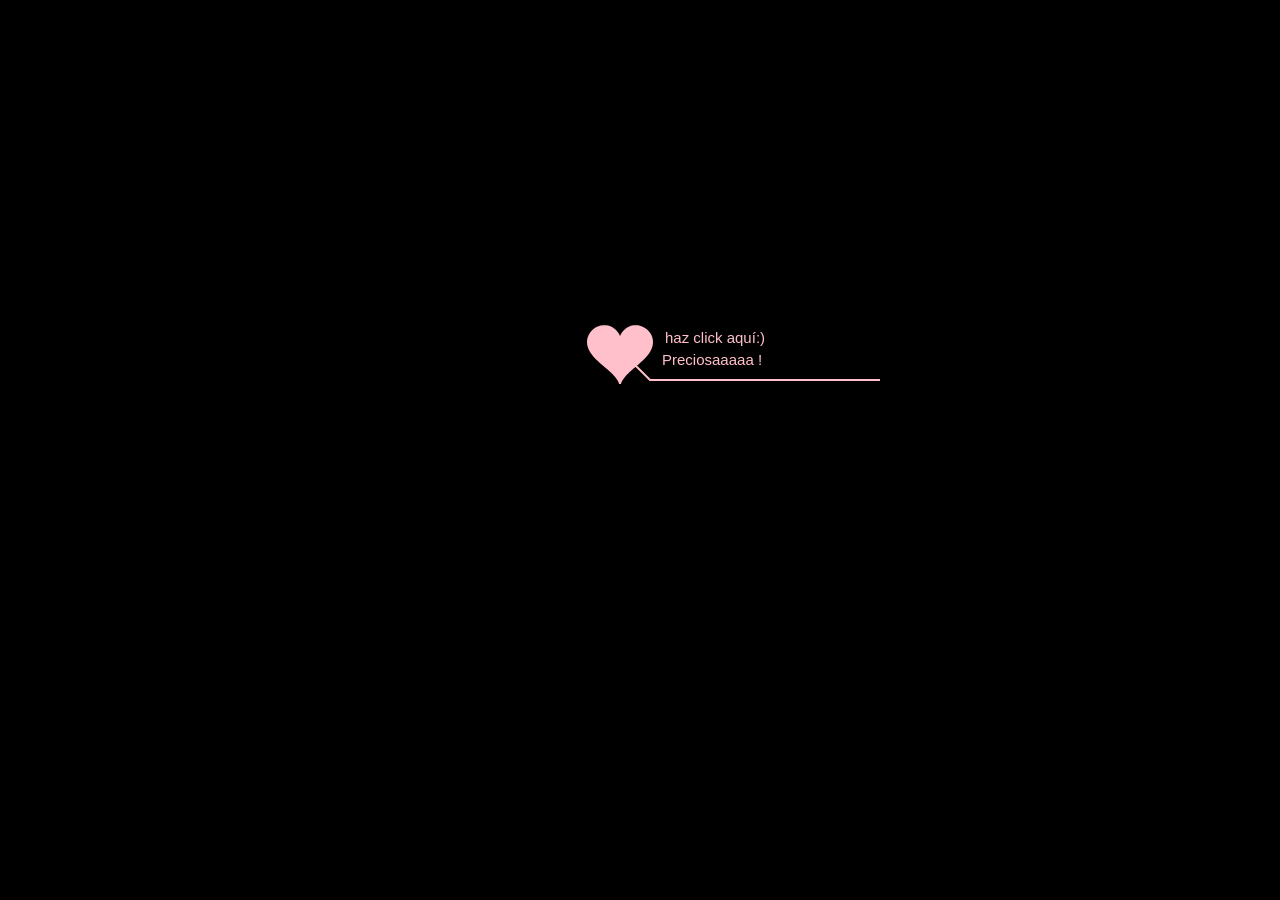
==== index.html @ 613b3f8d "Update index.html" ====
<!DOCTYPE html PUBLIC "-//W3C//DTD XHTML 1.0 Strict//EN" "http://www.w3.org/TR/xhtml1/DTD/xhtml1-strict.dtd">
<html xml:lang="en" xmlns="http://www.w3.org/1999/xhtml">
<head>
    <meta http-equiv="Content-Type" content="text/html; charset=UTF-8">
    <title>4YOU Love</title>	    
    <link type="text/css" rel="stylesheet" href="file/default.css">
    <script type="text/javascript" src="file/jquery.min.js"></script>
    <script type="text/javascript" src="file/jscex.min.js"></script>
    <script type="text/javascript" src="file/jscex-parser.js"></script>
    <script type="text/javascript" src="file/jscex-jit.js"></script>
    <script type="text/javascript" src="file/jscex-builderbase.min.js"></script>
    <script type="text/javascript" src="file/jscex-async.min.js"></script>
    <script type="text/javascript" src="file/jscex-async-powerpack.min.js"></script>
    <script type="text/javascript" src="file/function.js" charset="utf-8"></script>
    <script type="text/javascript" src="file/love.js" charset="utf-8"></script>
    <script>
        function playAudio() {
            var audio = document.getElementById("myAudio");
            audio.play();
        }
    </script>
</head>
<body>
    <div id="main">
        <div id="error"><a href="http://www.google.cn/chrome/intl/zh-CN/landing_chrome.html?hl=zh-CN&brand=CHMI">Chrome</a> (<a href="http://firefox.com.cn/download/">Firefox</a>)</div>
        <audio autoplay="autoplay" height="100" width="100" id="myAudio">
            <source src="aud.mp3" type="audio/mp3" />
            <embed height="100" width="100" src="aud.mp3" />
        </audio>
        <div id="wrap">
            <div id="text">
                <div id="code">
                    <span class="say">Hey Morena 💞</span><br>
                    <span class="say"></span><br>
                    <span class="say">Feliz San Valentín amor ❤️</span><br>
                    <span class="say">Gracias por llegar a mi vida 🌹</span><br>
                    <span class="say">Y por hacer mis días más felices solo con existir (además de amarme 😌)</span><br>
                    <span class="say">Eres mi persona favorita, mi paz y mi alegría ❤️❤️</span><br>
					<span class="say">Eres simplemente INCREIBLE❤️</span><br>
                    <span class="say">Hoy celebramos nuestro primer 14 de febrero juntos</span><br>
                    <span class="say">Y te aseguro que es el primero de muchos ❤️😘</span><br>
                    <span class="say"></span><br>
                     <span class="say">TE AMOOOOOOOO❤️❤️❤️❤️</span><br>
                </div>
            </div>
            <div id="clock-box">
                <span id="clock">577 days 0 hours 0 minutes 0 seconds</span> <!-- Change to "6940 days..." if needed -->
            </div>
            <canvas id="canvas" width="1100" height="680"></canvas>
        </div>
    </div>

    <script>
    (function() {
        var canvas = $('#canvas');
		
        if (!canvas[0].getContext) {
            $("#error").show();
            return false;
        }

        var width = canvas.width();
        var height = canvas.height();        
        canvas.attr("width", width);
        canvas.attr("height", height);

        var opts = {
            seed: {
                x: width / 2 - 20,
                color: "rgb(190, 26, 37)",
                scale: 2
            },
            branch: [
                [535, 680, 570, 250, 500, 200, 30, 100, [
                    [540, 500, 455, 417, 340, 400, 13, 100, [
                        [450, 435, 434, 430, 394, 395, 2, 40]
                    ]],
                    [550, 445, 600, 356, 680, 345, 12, 100, [
                        [578, 400, 648, 409, 661, 426, 3, 80]
                    ]],
                    [539, 281, 537, 248, 534, 217, 3, 40],
                    [546, 397, 413, 247, 328, 244, 9, 80, [
                        [427, 286, 383, 253, 371, 205, 2, 40],
                        [498, 345, 435, 315, 395, 330, 4, 60]
                    ]],
                    [546, 357, 608, 252, 678, 221, 6, 100, [
                        [590, 293, 646, 277, 648, 271, 2, 80]
                    ]]
                ]] 
            ],
            bloom: {
                num: 700,
                width: 1080,
                height: 650,
            },
            footer: {
                width: 1200,
                height: 5,
                speed: 10,
            }
        }

        var tree = new Tree(canvas[0], width, height, opts);
        var seed = tree.seed;
        var foot = tree.footer;
        var hold = 1;

        canvas.click(function(e) {
            playAudio();
            var offset = canvas.offset(), x, y;
            x = e.pageX - offset.left;
            y = e.pageY - offset.top;
            if (seed.hover(x, y)) {
                hold = 0; 
                canvas.unbind("click");
                canvas.unbind("mousemove");
                canvas.removeClass('hand');
            }
        }).mousemove(function(e) {
            var offset = canvas.offset(), x, y;
            x = e.pageX - offset.left;
            y = e.pageY - offset.top;
            canvas.toggleClass('hand', seed.hover(x, y));
        });

        var seedAnimate = eval(Jscex.compile("async", function () {
            seed.draw();
            while (hold) {
                $await(Jscex.Async.sleep(10));
            }
            while (seed.canScale()) {
                seed.scale(0.95);
                $await(Jscex.Async.sleep(10));
            }
            while (seed.canMove()) {
                seed.move(0, 2);
                foot.draw();
                $await(Jscex.Async.sleep(10));
            }
        }));

        var growAnimate = eval(Jscex.compile("async", function () {
            do {
                tree.grow();
                $await(Jscex.Async.sleep(10));
            } while (tree.canGrow());
        }));

        var flowAnimate = eval(Jscex.compile("async", function () {
            do {
                tree.flower(2);
                $await(Jscex.Async.sleep(10));
            } while (tree.canFlower());
        }));

        var moveAnimate = eval(Jscex.compile("async", function () {
            tree.snapshot("p1", 240, 0, 610, 680);
            while (tree.move("p1", 500, 0)) {
                foot.draw();
                $await(Jscex.Async.sleep(10));
            }
            foot.draw();
            tree.snapshot("p2", 500, 0, 610, 680);

            canvas.parent().css("background", "url(" + tree.toDataURL('image/png') + ")");
            canvas.css("background", "#ffe");
            $await(Jscex.Async.sleep(300));
            canvas.css("background", "none");
        }));

        var textAnimate = eval(Jscex.compile("async", function () {
            $("#code").show().typewriter();
        }));
	    
        var runAsync = eval(Jscex.compile("async", function () {
            $await(seedAnimate());
            $await(growAnimate());
            $await(flowAnimate());
            $await(moveAnimate());
            textAnimate().start();
        }));

        runAsync().start();
    })();
    </script>
</body>

</html>
---- file/default.css ----
body {
  margin: 0;
  padding: 0;
  background-color: #000; /* solid black background, images removed */
  color: white;
  font-size: 14px;
  font-family: sans-serif;
  overflow: auto;
}
a {
  color: white;
  font-size: 14px;
}
#main {
  width: 100%;
}
#wrap {
  position: relative;
  margin: 0 auto;
  width: 1100px;
  height: 680px;
  margin-top: 10px;
}
#text {
  width: 272px;
  height: 560px;
  left: 188px;
  top: 80px;
  position: absolute;
}
#code {
  display: none;
  color: rgb(196, 255, 255);
  font-size: 16px;
  margin-top: 70px;
  line-height: 25px;
  font-size: larger;
  font-weight: bolder;
}
#clock-box {
  position: absolute;
  left: 60px;
  top: 550px;
  font-size: 28px;
  display: none;
}
#clock-box a {
  font-size: 28px;
  text-decoration: none;
}
#clock {
  margin-left: 48px;
}
#clock .digit {
  font-size: 64px;
}
#canvas {
  margin: 0 auto;
  width: 1100px;
  height: 680px;
}
#error {
  margin: 0 auto;
  text-align: center;
  margin-top: 60px;
  display: none;
}
.hand {
  cursor: pointer;
}
.say {
  margin-left: 5px;
}
.space {
  margin-right: 150px;
}

#message-box{
  position: absolute;
  margin-top:450px;
  font-size: 25px;
  font-family: monospace;

}
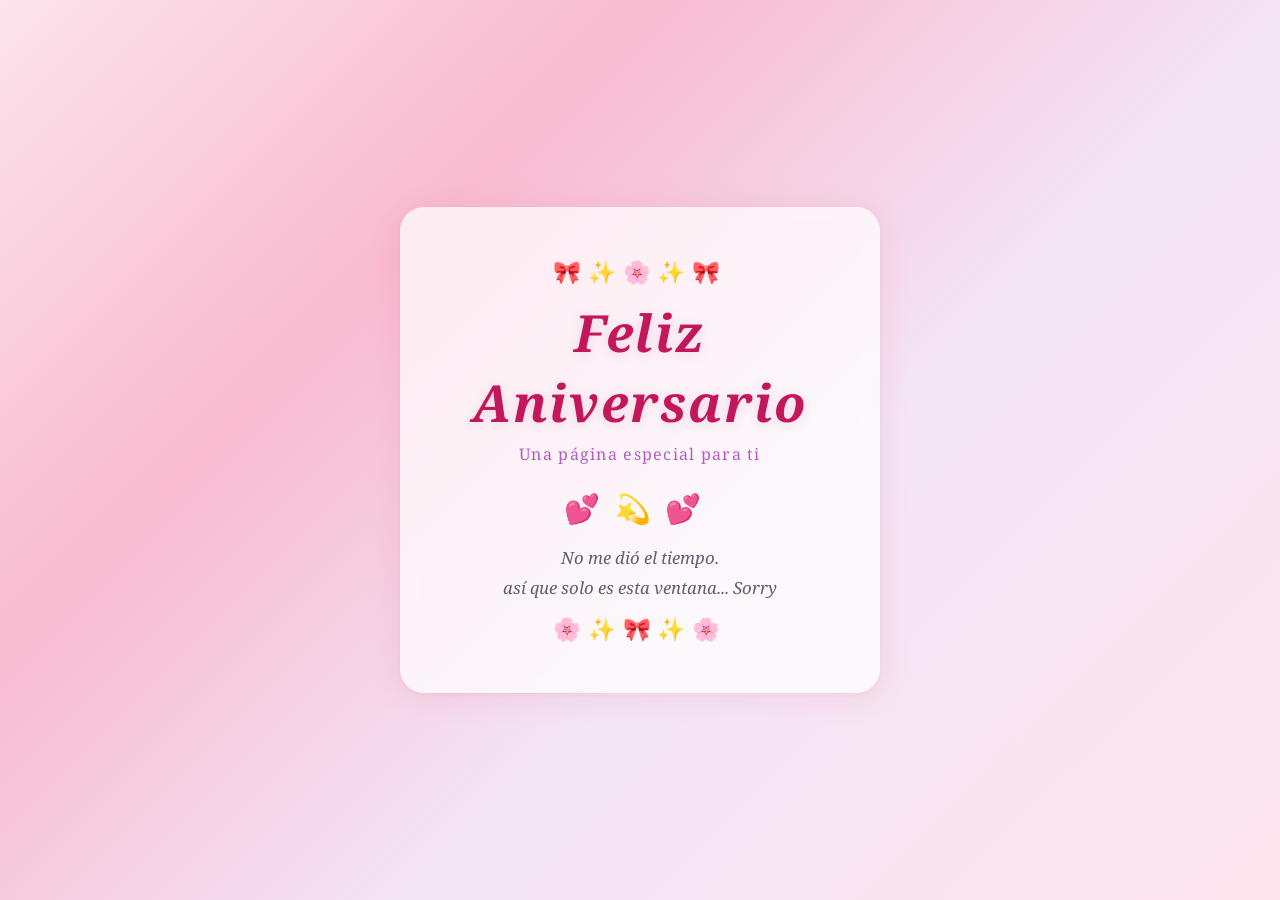
==== commit 1ff82184: "Añadir biblioteca final con 8 libros interactivos y desplegar en Pages - Nueva escena "La Biblioteca" ====
--- a/index.html
+++ b/index.html
@@ -1,191 +1,24 @@
-<!DOCTYPE html PUBLIC "-//W3C//DTD XHTML 1.0 Strict//EN" "http://www.w3.org/TR/xhtml1/DTD/xhtml1-strict.dtd">
-<html xml:lang="en" xmlns="http://www.w3.org/1999/xhtml">
-<head>
-    <meta http-equiv="Content-Type" content="text/html; charset=UTF-8">
-    <title>4YOU Love</title>	    
-    <link type="text/css" rel="stylesheet" href="file/default.css">
-    <script type="text/javascript" src="file/jquery.min.js"></script>
-    <script type="text/javascript" src="file/jscex.min.js"></script>
-    <script type="text/javascript" src="file/jscex-parser.js"></script>
-    <script type="text/javascript" src="file/jscex-jit.js"></script>
-    <script type="text/javascript" src="file/jscex-builderbase.min.js"></script>
-    <script type="text/javascript" src="file/jscex-async.min.js"></script>
-    <script type="text/javascript" src="file/jscex-async-powerpack.min.js"></script>
-    <script type="text/javascript" src="file/function.js" charset="utf-8"></script>
-    <script type="text/javascript" src="file/love.js" charset="utf-8"></script>
-    <script>
-        function playAudio() {
-            var audio = document.getElementById("myAudio");
-            audio.play();
-        }
-    </script>
-</head>
-<body>
-    <div id="main">
-        <div id="error"><a href="http://www.google.cn/chrome/intl/zh-CN/landing_chrome.html?hl=zh-CN&brand=CHMI">Chrome</a> (<a href="http://firefox.com.cn/download/">Firefox</a>)</div>
-        <audio autoplay="autoplay" height="100" width="100" id="myAudio">
-            <source src="aud.mp3" type="audio/mp3" />
-            <embed height="100" width="100" src="aud.mp3" />
-        </audio>
-        <div id="wrap">
-            <div id="text">
-                <div id="code">
-                    <span class="say">Hey Morena 💞</span><br>
-                    <span class="say"></span><br>
-                    <span class="say">Feliz San Valentín amor ❤️</span><br>
-                    <span class="say">Gracias por llegar a mi vida 🌹</span><br>
-                    <span class="say">Y por hacer mis días más felices solo con existir (además de amarme 😌)</span><br>
-                    <span class="say">Eres mi persona favorita, mi paz y mi alegría ❤️❤️</span><br>
-					<span class="say">Eres simplemente INCREIBLE❤️</span><br>
-                    <span class="say">Hoy celebramos nuestro primer 14 de febrero juntos</span><br>
-                    <span class="say">Y te aseguro que es el primero de muchos ❤️😘</span><br>
-                    <span class="say"></span><br>
-                     <span class="say">TE AMOOOOOOOO❤️❤️❤️❤️</span><br>
-                </div>
-            </div>
-            <div id="clock-box">
-                <span id="clock">577 days 0 hours 0 minutes 0 seconds</span> <!-- Change to "6940 days..." if needed -->
-            </div>
-            <canvas id="canvas" width="1100" height="680"></canvas>
-        </div>
-    </div>
-
-    <script>
-    (function() {
-        var canvas = $('#canvas');
-		
-        if (!canvas[0].getContext) {
-            $("#error").show();
-            return false;
-        }
-
-        var width = canvas.width();
-        var height = canvas.height();        
-        canvas.attr("width", width);
-        canvas.attr("height", height);
-
-        var opts = {
-            seed: {
-                x: width / 2 - 20,
-                color: "rgb(190, 26, 37)",
-                scale: 2
-            },
-            branch: [
-                [535, 680, 570, 250, 500, 200, 30, 100, [
-                    [540, 500, 455, 417, 340, 400, 13, 100, [
-                        [450, 435, 434, 430, 394, 395, 2, 40]
-                    ]],
-                    [550, 445, 600, 356, 680, 345, 12, 100, [
-                        [578, 400, 648, 409, 661, 426, 3, 80]
-                    ]],
-                    [539, 281, 537, 248, 534, 217, 3, 40],
-                    [546, 397, 413, 247, 328, 244, 9, 80, [
-                        [427, 286, 383, 253, 371, 205, 2, 40],
-                        [498, 345, 435, 315, 395, 330, 4, 60]
-                    ]],
-                    [546, 357, 608, 252, 678, 221, 6, 100, [
-                        [590, 293, 646, 277, 648, 271, 2, 80]
-                    ]]
-                ]] 
-            ],
-            bloom: {
-                num: 700,
-                width: 1080,
-                height: 650,
-            },
-            footer: {
-                width: 1200,
-                height: 5,
-                speed: 10,
-            }
-        }
-
-        var tree = new Tree(canvas[0], width, height, opts);
-        var seed = tree.seed;
-        var foot = tree.footer;
-        var hold = 1;
-
-        canvas.click(function(e) {
-            playAudio();
-            var offset = canvas.offset(), x, y;
-            x = e.pageX - offset.left;
-            y = e.pageY - offset.top;
-            if (seed.hover(x, y)) {
-                hold = 0; 
-                canvas.unbind("click");
-                canvas.unbind("mousemove");
-                canvas.removeClass('hand');
-            }
-        }).mousemove(function(e) {
-            var offset = canvas.offset(), x, y;
-            x = e.pageX - offset.left;
-            y = e.pageY - offset.top;
-            canvas.toggleClass('hand', seed.hover(x, y));
-        });
-
-        var seedAnimate = eval(Jscex.compile("async", function () {
-            seed.draw();
-            while (hold) {
-                $await(Jscex.Async.sleep(10));
-            }
-            while (seed.canScale()) {
-                seed.scale(0.95);
-                $await(Jscex.Async.sleep(10));
-            }
-            while (seed.canMove()) {
-                seed.move(0, 2);
-                foot.draw();
-                $await(Jscex.Async.sleep(10));
-            }
-        }));
-
-        var growAnimate = eval(Jscex.compile("async", function () {
-            do {
-                tree.grow();
-                $await(Jscex.Async.sleep(10));
-            } while (tree.canGrow());
-        }));
-
-        var flowAnimate = eval(Jscex.compile("async", function () {
-            do {
-                tree.flower(2);
-                $await(Jscex.Async.sleep(10));
-            } while (tree.canFlower());
-        }));
-
-        var moveAnimate = eval(Jscex.compile("async", function () {
-            tree.snapshot("p1", 240, 0, 610, 680);
-            while (tree.move("p1", 500, 0)) {
-                foot.draw();
-                $await(Jscex.Async.sleep(10));
-            }
-            foot.draw();
-            tree.snapshot("p2", 500, 0, 610, 680);
-
-            canvas.parent().css("background", "url(" + tree.toDataURL('image/png') + ")");
-            canvas.css("background", "#ffe");
-            $await(Jscex.Async.sleep(300));
-            canvas.css("background", "none");
-        }));
-
-        var textAnimate = eval(Jscex.compile("async", function () {
-            $("#code").show().typewriter();
-        }));
-	    
-        var runAsync = eval(Jscex.compile("async", function () {
-            $await(seedAnimate());
-            $await(growAnimate());
-            $await(flowAnimate());
-            $await(moveAnimate());
-            textAnimate().start();
-        }));
-
-        runAsync().start();
-    })();
-    </script>
-</body>
-
-</html>
-
-
-
+<!DOCTYPE html>
+<html lang="es">
+<head>
+  <meta charset="UTF-8" />
+  <meta name="viewport" content="width=device-width, initial-scale=1.0" />
+  <title>Para ti 💕</title>
+  <meta http-equiv="refresh" content="0; url=visual-novel/index.html" />
+  <script>window.location.replace('visual-novel/index.html');</script>
+  <style>
+    html, body {
+      margin: 0; height: 100%;
+      background: linear-gradient(180deg, #1a0a2e 0%, #0d0718 100%);
+      color: #f3e6cf;
+      font-family: 'M PLUS Rounded 1c', system-ui, sans-serif;
+      display: flex; align-items: center; justify-content: center;
+      text-align: center;
+    }
+    a { color: #f06292; }
+  </style>
+</head>
+<body>
+  <p>Cargando... 💕<br />Si no avanza, <a href="visual-novel/index.html">toca aquí</a>.</p>
+</body>
+</html>
